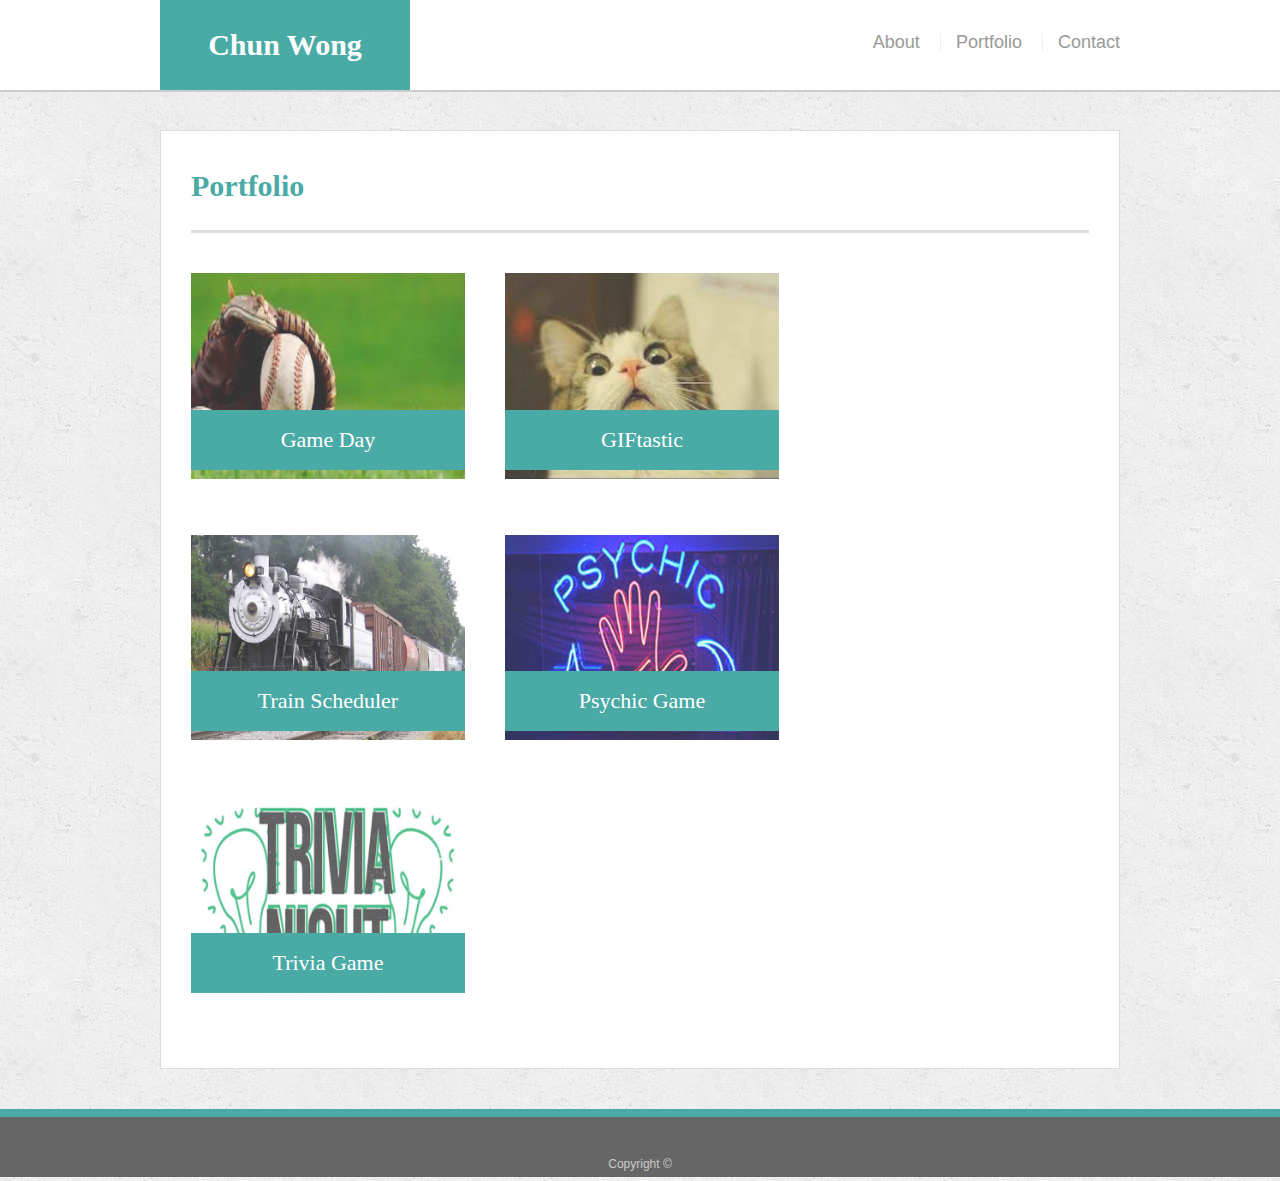
==== portfolio.html @ 50133339 "assets" ====
<!doctype html>
<html lang="en-us">

<head>
  <meta charset="UTF-8">
  <title>Portfolio</title>
  <link rel="stylesheet" type="text/css" href="assets/css/reset.css">
  <link rel="stylesheet" type="text/css" href="assets/css/style.css">
</head>

<body>

  <header id="masthead">
    <div class="container">
      <a href="index.html" id="logo">Chun Wong</a>
      <nav>
        <a href="index.html">About</a>
        <a href="portfolio.html">Portfolio</a>
        <a href="contact.html">Contact</a>
      </nav>
    </div>
  </header>

  <div id="main-container" class="container">
    <section class="main-section">
      <h1>Portfolio</h1>

      <div class="work">
        <a href = "https://github.com/codingljn/Game-Day-"><img src="assets/images/gameday.jpg" alt="Game Day"></a>
        
      <h3>Game Day</h3>
      </div>
      <div class="work">
        <a href = "https://github.com/frankie710/GIFTastic"><img src="assets/images/giftastic.jpg" alt="GIFs"></a>

      <h3>GIFtastic</h3>
      </div>
      <div class="work">
        <a href = "https://github.com/frankie710/TrainScheduler-"><img src="assets/images/train.jpg" alt="Train"></a>

      <h3>Train Scheduler</h3>
      </div>
      <div class="work">
      <a href = "https://github.com/frankie710/Psychic-Game"><img src="assets/images/psychic.jpg" alt="Psychic Game"></a>

      <h3>Psychic Game</h3>
      </div>
      <div class="work">
        <a href = "https://github.com/frankie710/TriviaGame"><img src="assets/images/trivia.jpg" alt="Trivia"></a>

        <h3>Trivia Game</h3>
      </div>

    </section>

  </div>

  <footer>
    <div class="container">
      Copyright &copy; 
    </div>
  </footer>
</body>

</html>
---- assets/css/style.css ----
body {
  font-family: Arial, "Helvetica Neue", Helvetica, sans-serif;
  font-size: 18px;
  line-height: 34px;
  color: #777;
  background: url("../images/concrete_seamless.png");
}

* {
  box-sizing: border-box;
}


.container {
  width: 100%;
  max-width: 960px;
  margin: 0 auto;
  clear: both;
}

h1,
h2,
h3,
p {
  margin-bottom: 20px;
}

p:last-child {
  margin-bottom: 0;
}

h1,
h2,
h3 {
  font-family: Georgia, Times, "Times New Roman", serif;
  font-weight: 700;
  color: #4aaaa5;
}

h1 {
  padding-bottom: 20px;
  font-size: 30px;
  line-height: 49px;
  border-bottom: 3px solid #ddd;
}

h2,
h3 {
  font-size: 22px;
}

/* header */

#masthead {
  position: fixed;
  z-index: 99;
  width: 100%;
  margin: 0 0 30px;
  overflow: auto;
  color: #fff;
  background: #fff;
  border-bottom: 2px solid #ccc;
}

#logo {
  float: left;
  width: 250px;
  height: 90px;
  font-family: Georgia, Times, "Times New Roman", serif;
  font-size: 30px;
  font-weight: 700;
  line-height: 90px;
  color: #fff;
  text-align: center;
  text-decoration: none;
  background: #4aaaa5;
}

nav {
  float: right;
  margin-top: 25px;
}

nav a {
  display: inline-block;
  padding-left: 15px;
  margin-left: 15px;
  line-height: 18px;
  color: #999;
  text-decoration: none;
  border-left: 1px solid #efefef;
}

nav a:first-child {
  border-left: 0 none;
}

/* footer */

footer {
  padding: 30px 0;
  clear: both;
  font-size: 12px;
  color: #fff;
  color: #ccc;
  text-align: center;
  background: #666;
  border-top: 8px solid #4aaaa5;
  height: 50px;
}

h3, h2 {
  padding-bottom: 20px;
  margin-bottom: 15px;
  line-height: 22px;
  border-bottom: 2px solid #eee;
}

/* main */

#main-container {
  padding-top: 130px;
  min-height: calc(100vh - 70px);
}

.main-section {
  float: left;
  width: 100%;
  max-width: 960px;
  padding: 30px;
  margin: 0 0 40px;
  background: #fff;
  border: 1px solid #ddd;
}

/* portfolio page */

.work {
  position: relative;
  float: left;
  width: 274px;
  margin: 20px 0 25px;
  overflow: auto;
}

.work:nth-child(even) {
  margin-right: 40px;
}

.work img {
  width: 100%;
  border: 0 none;
  opacity: 0.8;
}

.work h3 {
  position: absolute;
  bottom: 20px;
  width: 100%;
  padding: 15px;
  margin-bottom: 0;
  font-weight: 300;
  line-height: 30px;
  color: #fff;
  text-align: center;
  background: #4aaaa5;
  border-bottom: 0;
}

.auth-image {
  float: left;
  width: 200px;
  height: auto;
  margin-top: 10px;
  margin-right: 25px;
}

/* contact page */

#contact-form ul {
  margin-bottom: 20px;
}

#contact-form li {
  margin-bottom: 10px;
}

label,
input[type=text],
input[type=email],
textarea {
  display: block;
  width: 100%;
}

input[type=text],
input[type=email],
textarea {
  height: 35px;
  padding: 0 10px;
  font-size: 14px;
  border: 1px solid #ddd;
}

textarea {
  height: 200px;
}

input[type=submit] {
  padding: 10px 30px;
  font-size: 18px;
  color: #fff;
  cursor: pointer;
  background: #4aaaa5;
  border: 0 none;
}
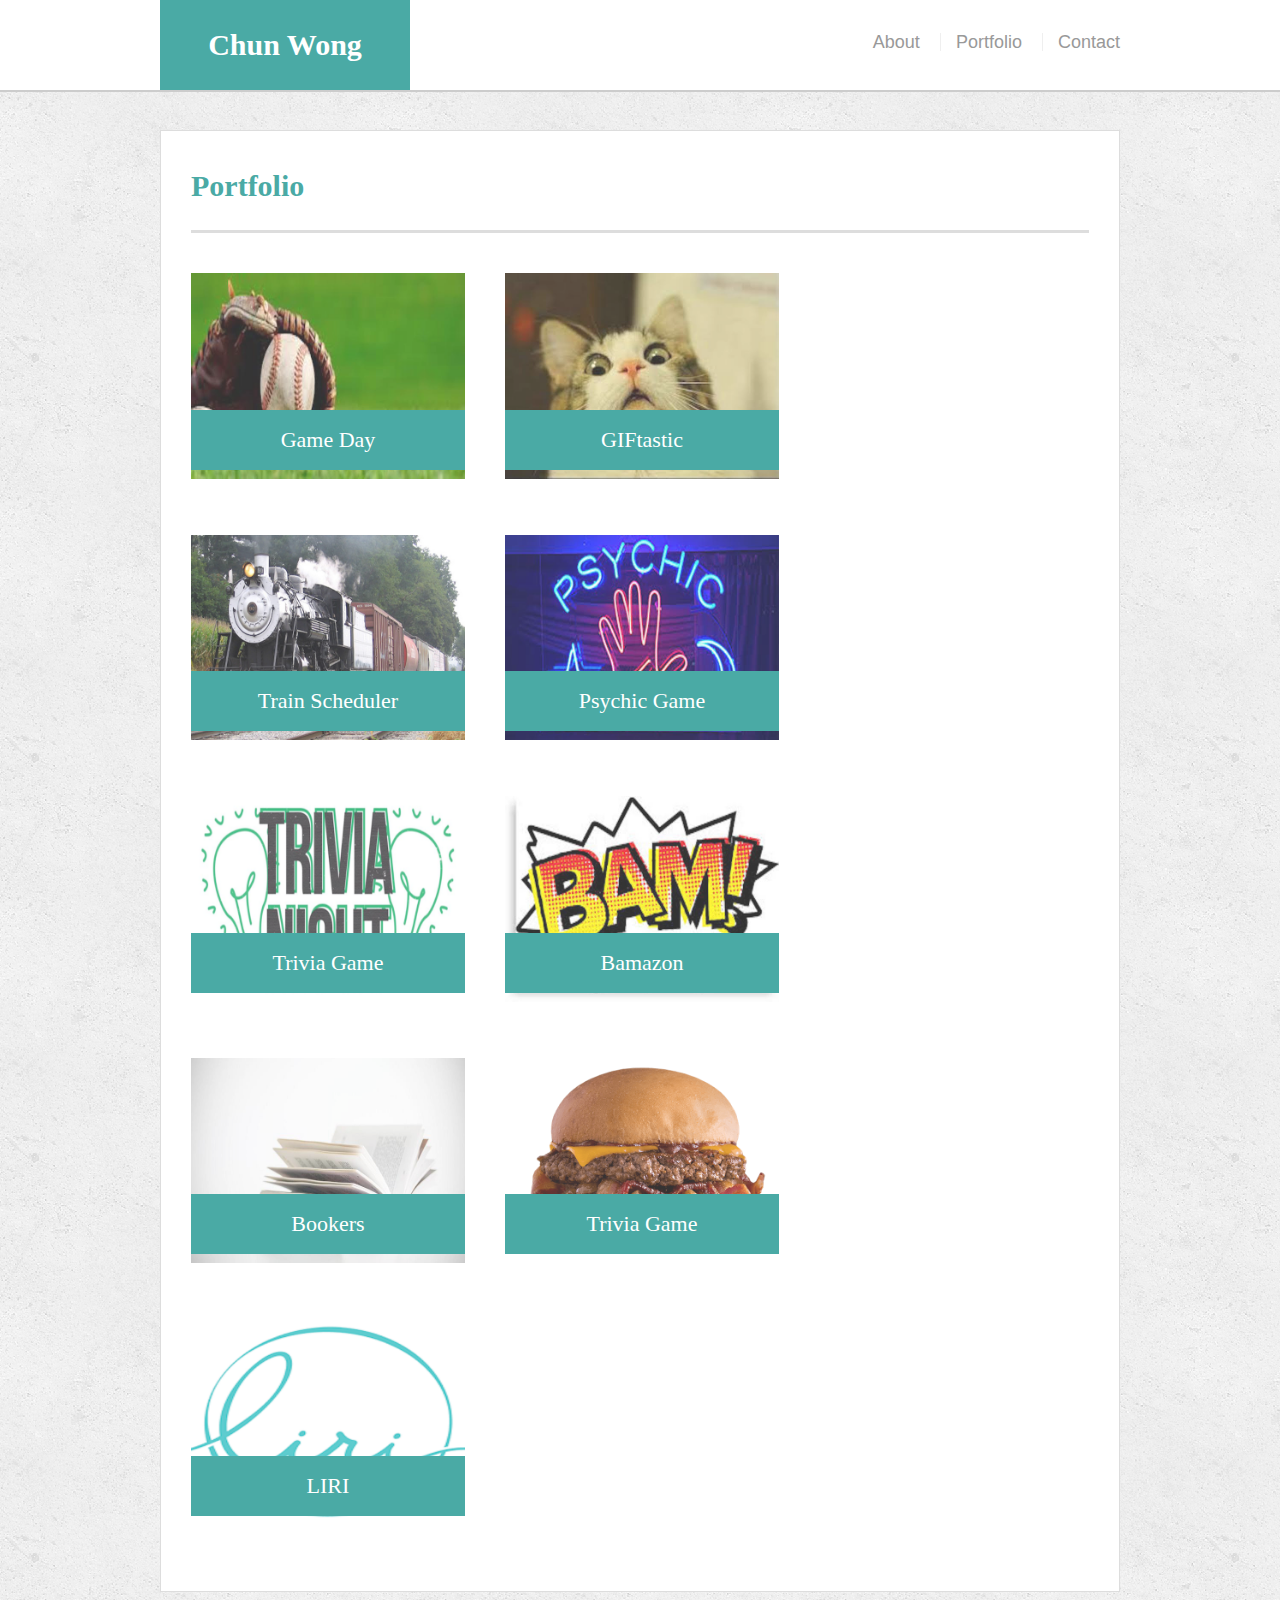
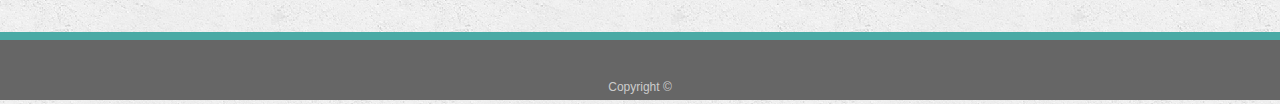
==== commit 0e713792: "08-28-2018" ====
--- a/portfolio.html
+++ b/portfolio.html
@@ -50,6 +50,26 @@
 
         <h3>Trivia Game</h3>
       </div>
+      <div class="work">
+        <a href = "https://github.com/frankie710/bamazon"><img src="assets/images/bam.jpg" alt="Trivia"></a>
+
+        <h3>Bamazon</h3>
+      </div>
+      <div class="work">
+        <a href = "https://github.com/Eric-Johnston/Group-Project-2"><img src="assets/images/books.jpg" alt="Trivia"></a>
+
+        <h3>Bookers</h3>
+      </div>
+      <div class="work">
+        <a href = "https://github.com/frankie710/burger"><img src="assets/images/burger.jpg" alt="Trivia"></a>
+
+        <h3>Trivia Game</h3>
+      </div>
+      <div class="work">
+        <a href = "https://github.com/frankie710/liri"><img src="assets/images/liri.jpg" alt="Trivia"></a>
+
+        <h3>LIRI</h3>
+      </div>
 
     </section>
 
